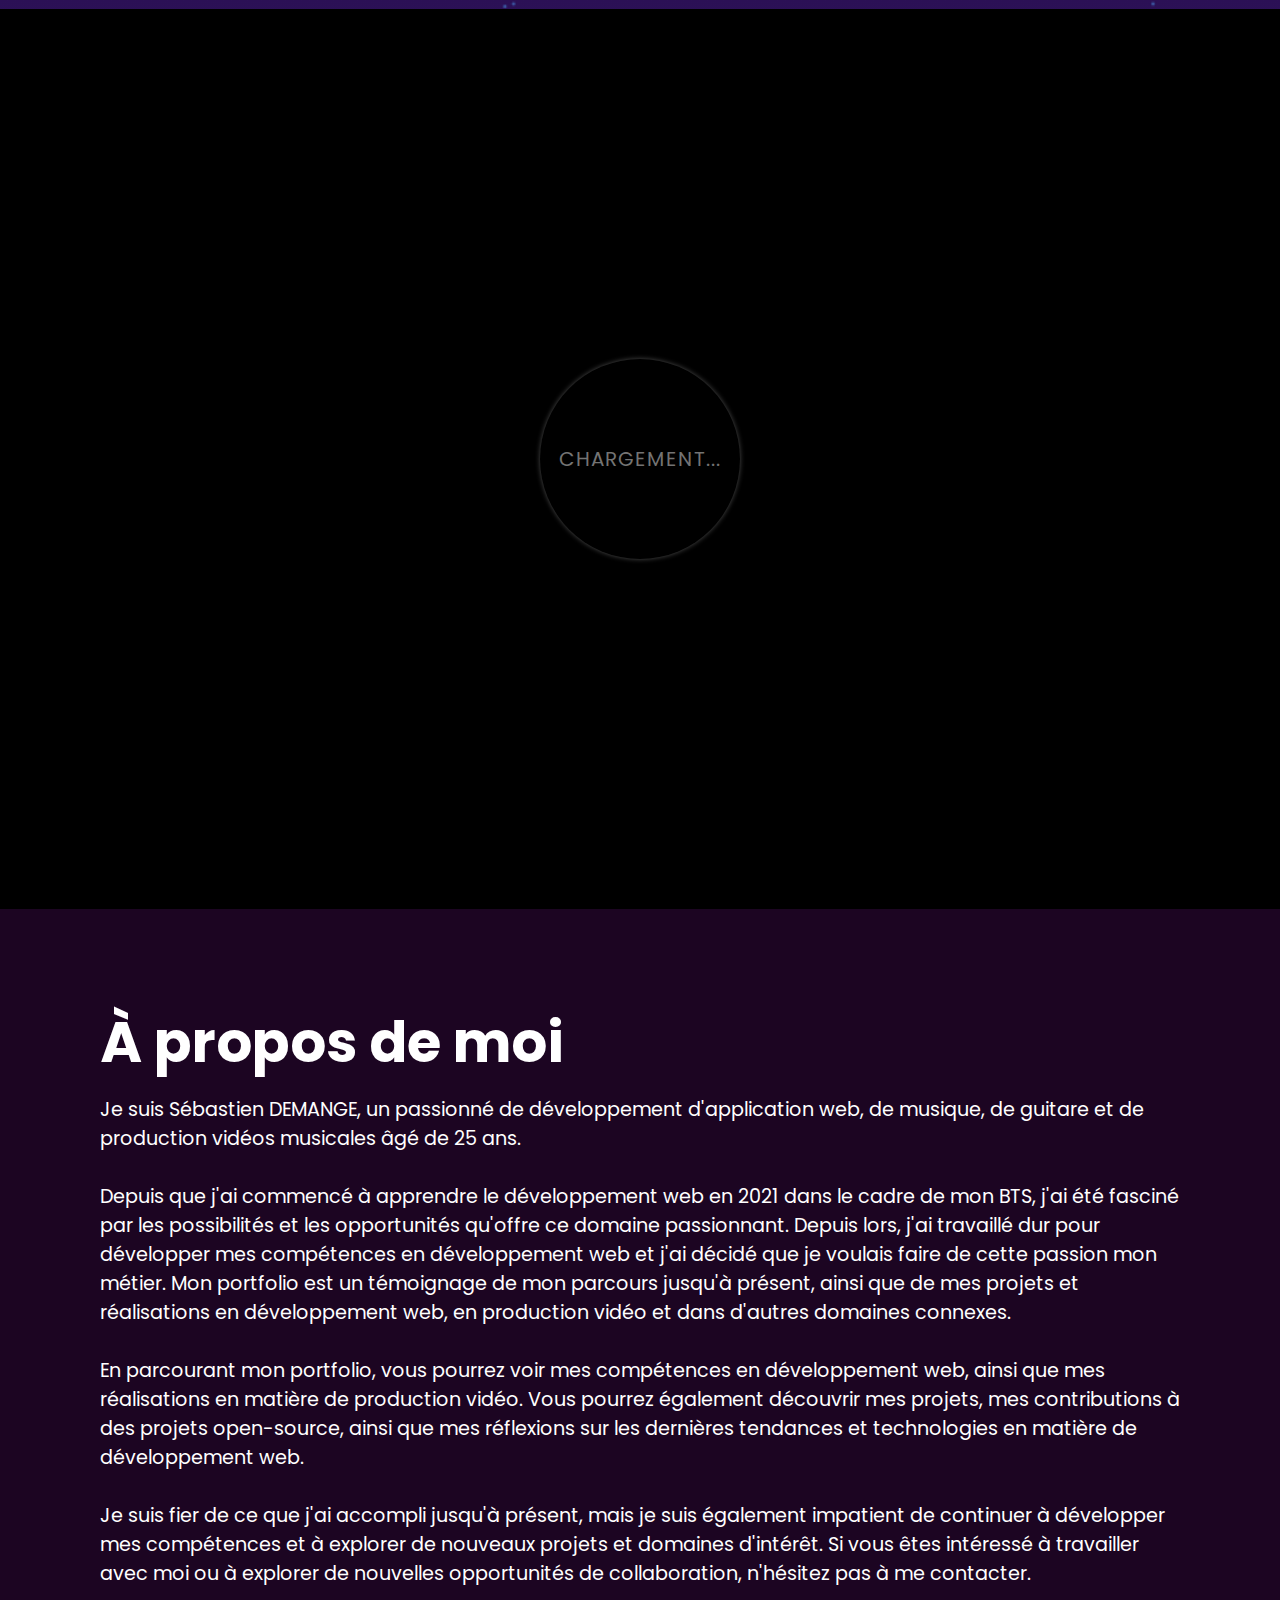
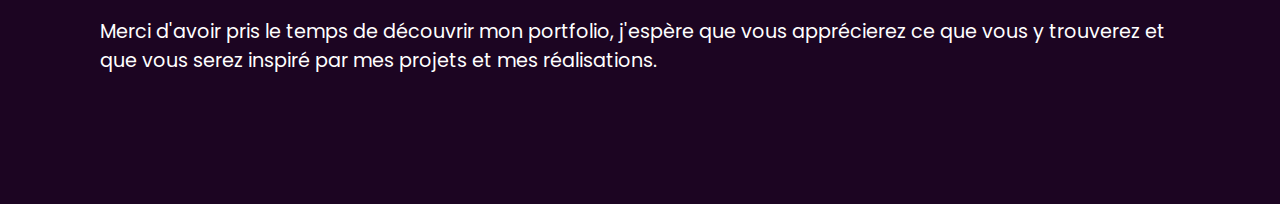
==== index.html @ 3cbb1642 "scroll indication button" ====
<!DOCTYPE html>
<html lang="fr">
<head>
    <meta charset="UTF-8">
    <meta name="viewport" content="width=device-width, initial-scale=1.0">
    <title>Sébastien DEMANGE</title>
    <link rel="stylesheet" type="text/css" href="style.css">
</head>
<body>
    <div class="center" id="preloader">
        <div class="ring"></div>
        <span class="loading">Chargement...</span>
    </div>
    <header>
        <div class="navbar">
            <a href="/index.html" class="logo">Sébastien DEMANGE</a>
            <ul class="navlist">
                <li><a href="/index.html"class="active">Accueil</a></li>
                <li><a href="/Pages/projects.html" >Projets</a></li>
                <li><a href="/Pages/contact.html">Contact</a></li>
            </ul>
        
            <!-- Checkbox et burger menu -->
            <input type="checkbox" id="menu-toggle">
            <label for="menu-toggle" class="menu-btn">
                <span></span>
                <span></span>
                <span></span>
            </label>
        
            <!-- Menu déroulant caché -->
            <nav class="menu-burger-hide">
                <ul>
                    <li><a href="/index.html">Accueil</a></li>
                    <li><a href="/Pages/projects.html">Projets</a></li>
                    <li><a href="/Pages/contact.html">Contact</a></li>
                </ul>
            </nav>
        </div>



    </header>
    <section>
        <img src="/Medias/stars.png" id="stars">
        <img src="/Medias/moon.png" id="moon">
        <img src="/Medias/mountains_behind.png" id="mountains_behind">
        <h2 id="text">Bienvenue</h2>
        <a href="#sec" id="btn"> </a>
        <img src="/Medias/mountains_front.png" id="mountains_front">
    </section>
    <div class="sec" id="sec">
        <h2>À propos de moi</h2>
        <p>Je suis Sébastien DEMANGE, un passionné de développement d'application web, de musique, de guitare et de production vidéos musicales âgé de 25 ans.<br><br>

            Depuis que j'ai commencé à apprendre le développement web en 2021 dans le cadre de mon BTS, 
            j'ai été fasciné par les possibilités et les opportunités qu'offre ce domaine passionnant. 
            Depuis lors, j'ai travaillé dur pour développer mes compétences en développement web et j'ai décidé 
            que je voulais faire de cette passion mon métier. Mon portfolio est un témoignage de mon parcours jusqu'à présent, 
            ainsi que de mes projets et réalisations en développement web, en production vidéo et dans d'autres domaines connexes.<br><br>

            En parcourant mon portfolio, vous pourrez voir mes compétences en développement web, 
            ainsi que mes réalisations en matière de production vidéo. Vous pourrez également découvrir mes projets, 
            mes contributions à des projets open-source, ainsi que mes réflexions sur les dernières tendances et technologies 
            en matière de développement web.<br><br>

            Je suis fier de ce que j'ai accompli jusqu'à présent, mais je suis également impatient de continuer à développer mes compétences et à explorer de nouveaux projets
            et domaines d'intérêt. Si vous êtes intéressé à travailler avec moi ou à explorer de nouvelles opportunités de collaboration, n'hésitez pas à me contacter.<br><br>

            Merci d'avoir pris le temps de découvrir mon portfolio, j'espère que vous apprécierez ce que vous 
            y trouverez et que vous serez inspiré par mes projets et mes réalisations.<br><br>
        </p>    

    </div>

    <script>

        document.addEventListener("DOMContentLoaded", function() {
            setTimeout(function() {
                // Faire disparaître le preloader
                document.getElementById('preloader').style.opacity = '0';

                // Après la transition (1s), masquer complètement le preloader
                setTimeout(function() {
                    document.getElementById('preloader').style.display = 'none';
                    
                    // Ajouter la classe pour afficher le contenu avec une transition
                    document.getElementById('content').classList.add('active');
                }, 1000); // Correspond à la durée de la transition CSS (1s)
                
            }, 1200);
        });

        
        window.onload = function() 
        {
            window.scrollTo(0, 0.01 * window.innerHeight);
        };
        
        document.addEventListener("DOMContentLoaded", function() {
        let stars = document.getElementById('stars');
        let moon = document.getElementById('moon');
        let mountains_behind = document.getElementById('mountains_behind');
        let text = document.getElementById('text');
        let btn = document.getElementById('btn');
        let mountains_front = document.getElementById('mountains_front');
        let header = document.querySelector('header');

     

        window.addEventListener('scroll', function(){
            let value = window.scrollY;

            stars.style.left = value * 0.25 + 'px';
            moon.style.top = value * 1.05 + 'px';
            mountains_behind.style.top = value * 0.5 + 'px';
            mountains_front.style.top = value * 0 + 'px';
            text.style.marginRight = value * 3 + 'px';
            text.style.marginTop = value * 1.2 + 'px';
            btn.style.marginTop = value * 1.5 + 'px';
            header.style.top = value * 0.9 + 'px';
        });
    });

    </script>
</body>
</html>
---- style.css ----
@import url('https://fonts.googleapis.com/css?family=Poppins:300,400,500,600,700,800,900&display=swap');

*{
    margin: 0;
    padding: 0;
    box-sizing: border-box;
    font-family: 'Poppins', sans-serif;
    scroll-behavior: smooth;
}

body{
    min-height: 100vh;
    background: linear-gradient(#2b1055,#7597de);
    overflow-x:hidden ;
}

.center {
    position: fixed;
    width: 100%;
    height: 100vh;
    background:#000;
    z-index: 1003;
    color:white;
    display: flex;
    text-align: center;
    justify-content: center;
    align-items: center;
    min-height: 100vh;
    transition: opacity 1s ease-out;
}

#content {
    display: block;
    opacity: 0;
    transform: translateY(20px); /* Décalage initial pour l'effet d'apparition */
    transition: opacity 1s ease-out, transform 1s ease-out; /* Transition sur opacité et position */
}

/* Classe active pour afficher le contenu */
#content.active {
    opacity: 1;
    transform: translateY(0); /* Remettre à la position normale */
}

.ring {
    position: absolute;
    width: 200px;
    height: 200px;
    border-radius: 50%;
    animation: ring 1.25s linear infinite;
}

@keyframes ring {
    0% {
        transform: rotate(0deg);
        box-shadow: 1px 5px 2px #e65c00;
    }
    50% {
        transform: rotate(180deg);
        box-shadow: 1px 5px 2px #18b201;
    }
    100% {
        transform: rotate(360deg);
        box-shadow: 1px 5px 2px #0456c8;
    }
   
}

.ring:before {
    position: absolute;
    content:'';
    left:0;
    top:0;
    width: 100%;
    height: 100%;
    box-shadow: 0 0 5px rgba(255,255,255,0.3);
    border-radius: 50%;
}

.loading {
    color: #737373;
    font-size: 20px;
    text-transform: uppercase;
    letter-spacing: 1px;
    line-height: 200px;
    animation: text 3s ease-in-out infinite;
}

@keyframes text {
    0% {
        color: #737373;
    }
    50% {
        color: #212121;
    }
    100% {
        color: #737373;
    }
}
    

  
.logo{
    font-size: 32px;
    font-weight: bold;
    text-decoration: none;
    color:white;
    text-transform: uppercase;
    width: 100%;
}

.navbar{
    display: flex;
    align-items: center;
    padding: 13px 3%;
    background-color: #0e0d0d;
    color: white;
    font-size: 1.2em;
    text-decoration: none;
    height:80px;
    color:white;
    position: fixed;
    width: 100%;
    z-index: 1001;
}

.navlist{
    display: flex;
    list-style: none;
    width: 100%;
    text-decoration: none;
    color:white;
    justify-content: flex-end;
}

.active{
    color: black;
    background-color:white;
    border-radius: 20px;
    padding:0.6em 1.5em;
    text-decoration: none;
    transition: all 0.3s ease;
}

.navlist a:not(.active){
    text-decoration: none;
    color:white;
    border-radius: 20px;
    transition: all 0.3s ease;
}

.navlist a:not(.active):hover{
    background-color:white;
    color:black;
    transition: all 0.3s ease;
    padding:0.6em 3em;
}

.navlist a{
    padding:0.6em 3em;
    margin-right:0.5em;
}

.burger-menu{
    display: none;
    z-index:4;
    opacity: 0;
}

.menu-burger-hide {
    position: fixed;
    top: 0;
    right: -250px;
    width: 250px;
    height: 100vh;
    background-color: #333;
    color: white;
    transition: right 0.3s ease;
    z-index: 100;
    display: flex;
    flex-direction: column;
    padding-top: 50px;
    text-align: center;
}

nav.menu-burger-hide ul li {
    margin: 20px 0;
}

nav.menu-burger-hide ul {
    list-style: none;
    padding: 0;
    margin: 0;
}

nav.menu-burger-hide ul li a {
    color: white;
    text-decoration: none;
    font-size: 1.2em;
}

#menu-toggle {
    display: none;
}

.menu-btn {
    display: none;
    position: fixed;
    top: 20px;
    right: 20px;
    width: 35px;
    height: 30px;
    cursor: pointer;
    z-index: 101;
}

.menu-btn span {
    display: block;
    width: 100%;
    height: 4px;
    background-color: white;
    margin: 6px 0;
    transition: 0.4s;
}

#menu-toggle:checked + .menu-btn span:nth-child(1) {
    transform: translateY(10px) rotate(45deg);
    width:35px;
    height: 4px;

}

#menu-toggle:checked + .menu-btn span:nth-child(2) {
    opacity: 0;
}

#menu-toggle:checked + .menu-btn span:nth-child(3) {
    transform: translateY(-10px) rotate(-45deg);
    width:35px;
    height: 4px;
}

#menu-toggle:checked ~ nav.menu-burger-hide {
    right: 0;
}

section{
    position: relative;
    width: 100%;
    height: 100vh;
    padding: 250px;
    display: flex;
    overflow: hidden;
}

section::before{
    content: '';
    position: absolute;
    bottom:0;
    left:0;
    width: 100%;
    height: 100px;
    background: linear-gradient(to top,#1c0522,transparent);
    z-index:1000;
}

section img{
    position: absolute;
    top:0;
    left: 0;
    width: 100%;
    height: 100%;
    object-fit: cover;
    pointer-events: none;
    overflow: hidden;
}

section img#moon{
    mix-blend-mode: screen;
}

section img#mountains_front{
    z-index: 10;
}

#text{
    right:-30vw;
    top:150px;
    position: absolute;
    color: #fff;
    white-space: nowrap;
    font-size: 7.5vw;
    z-index:9;
}

#btn {
    text-decoration: none;
    display: flex;
    margin-top: 10em;
    height: 10em;
    padding: 8px 50px;
    color: #2b1055;
    font-size: 1.2em;
    box-sizing: border-box;
    z-index: 11;
    transform: translateY(400px);
    justify-content: center;
    align-items: center;
    width: fit-content;
    flex-direction: row;
    border-radius: 3em;
    border:0.2em solid #ffffff;
    opacity: 0.6;
    margin-left:auto;
    margin-right:auto;
    margin-top:2em;
}

#btn:before{
    position: absolute;
    content: "";
    margin: auto;
    left: 0;
    right:0;
    top:1.3em;
    height: 1.5em;
    width: 1em;
    background-color:#ffffff;
    border-radius: 40%;
    animation: move-down 2s infinite;   
}

@keyframes move-down{
    80%{
        opacity: 0.5;
    }
    100%{
        transform: translateY(2.5em);
        opacity: 0;
    }
}

#btn:after{
    position: absolute;
    content:'Scroll'; 
    margin: auto;
    left: 0;
    right:0;
    top:6em;
    height: 1.5em;
    width: 50%;
    color:white;
}


.sec{
    position: relative;
    padding: 100px;
    background:#1c0522;
}

.sec h2{
    color: #fff;
    font-size: 3.5em;
    margin-bottom: 10px;
}

.sec p{
    color: #fff;
    font-size: 1.2em;
}


@media (max-width: 1050px) {
    .navlist {
        display: none;
    }
    .menu-btn {
        display: block;
    }
    .logo{
        font-size:32px;
        width: fit-content;
    }
    section::before{
        left:0;
    }
}

@media (max-width: 992px) {
    section {
        padding: 50px;
    }

    #text {
        font-size: 5vw;
        right: -250px;
        top: 250px;
    }

    section::before{
        left:0;
    }

    .sec {
        padding: 50px;
    }

    .sec h2 {
        font-size: 2.5em;
    }

    .sec p {
        font-size: 1em;
    }
}

@media (max-width: 850px) {
    .logo{
        font-size:28px;
    }
    section::before{
        left:0;
    }
}


@media (max-width: 576px) {
    .logo {
        font-size: 24px;
    }
    section{
        display: flex;
        justify-content: center;
    }
    section::before{
        left:0;
    }

    #text {
        font-size: 2em;
        right: -200px;
        top: 300px;
    }
    .sec {
        padding: 30px;
    }

    .sec h2 {
        font-size: 2em;
    }

    .sec p {
        font-size: 0.9em;
    }
    #btn {
        padding: 8px 38px;
        height: 8em;
        width: auto;
    }
    #btn:after{
        top: 5.2em;
        margin-left:14px;
    }

    @keyframes move-down{
        80%{
            opacity: 0.5;
        }
        100%{
            transform: translateY(2em);
            opacity: 0;
        }
    }
    
}

@media (max-width: 450px) {
    .logo {
        font-size: 22px;
    }
    section::before{
        left:0;
    }
}

@media (max-width: 350px) {
    .logo {
        font-size: 18px;
    }
    section::before{
        left:0;
    }
    #btn {
        padding: 8px 38px;
        height: 8em;
    }
    
    @keyframes move-down {
        60% {
            opacity: 0.5;
        }
        100% {
            transform: translateY(2.2em);
            opacity: 0;
        }
    }

}
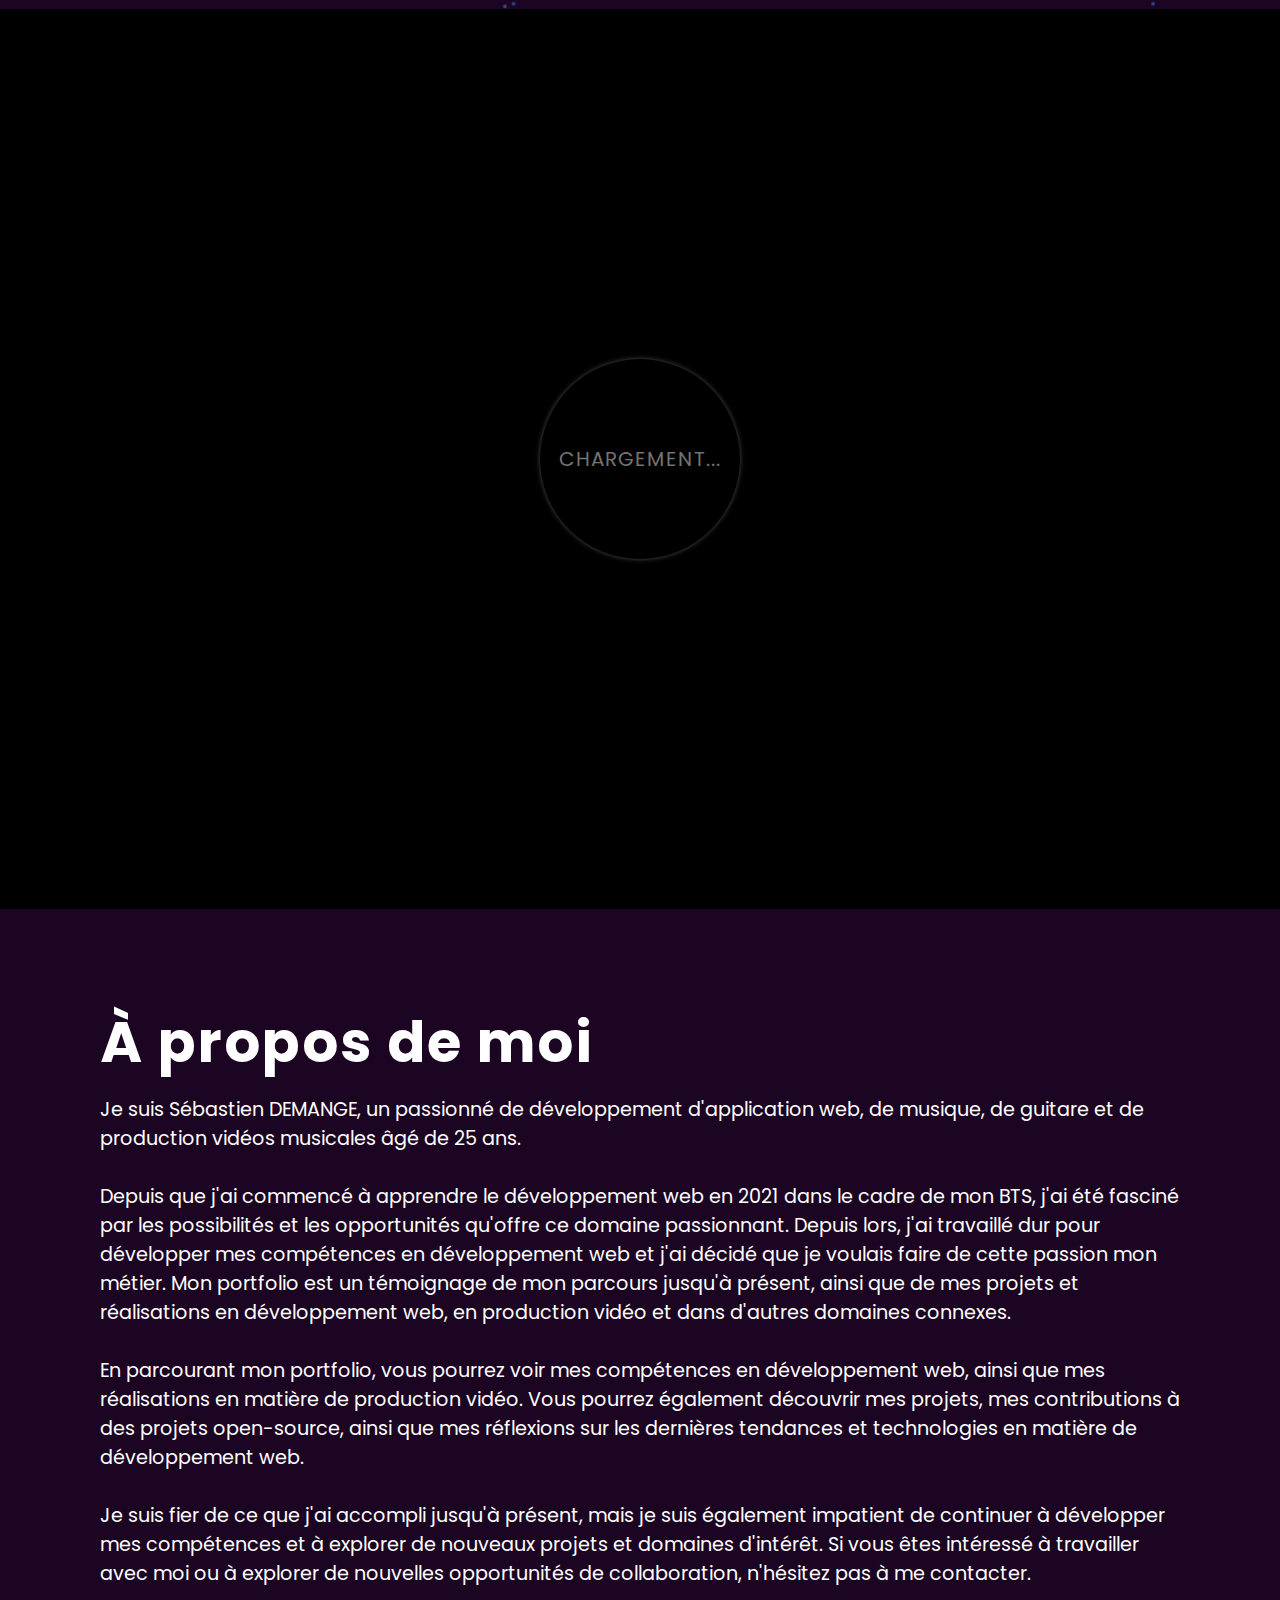
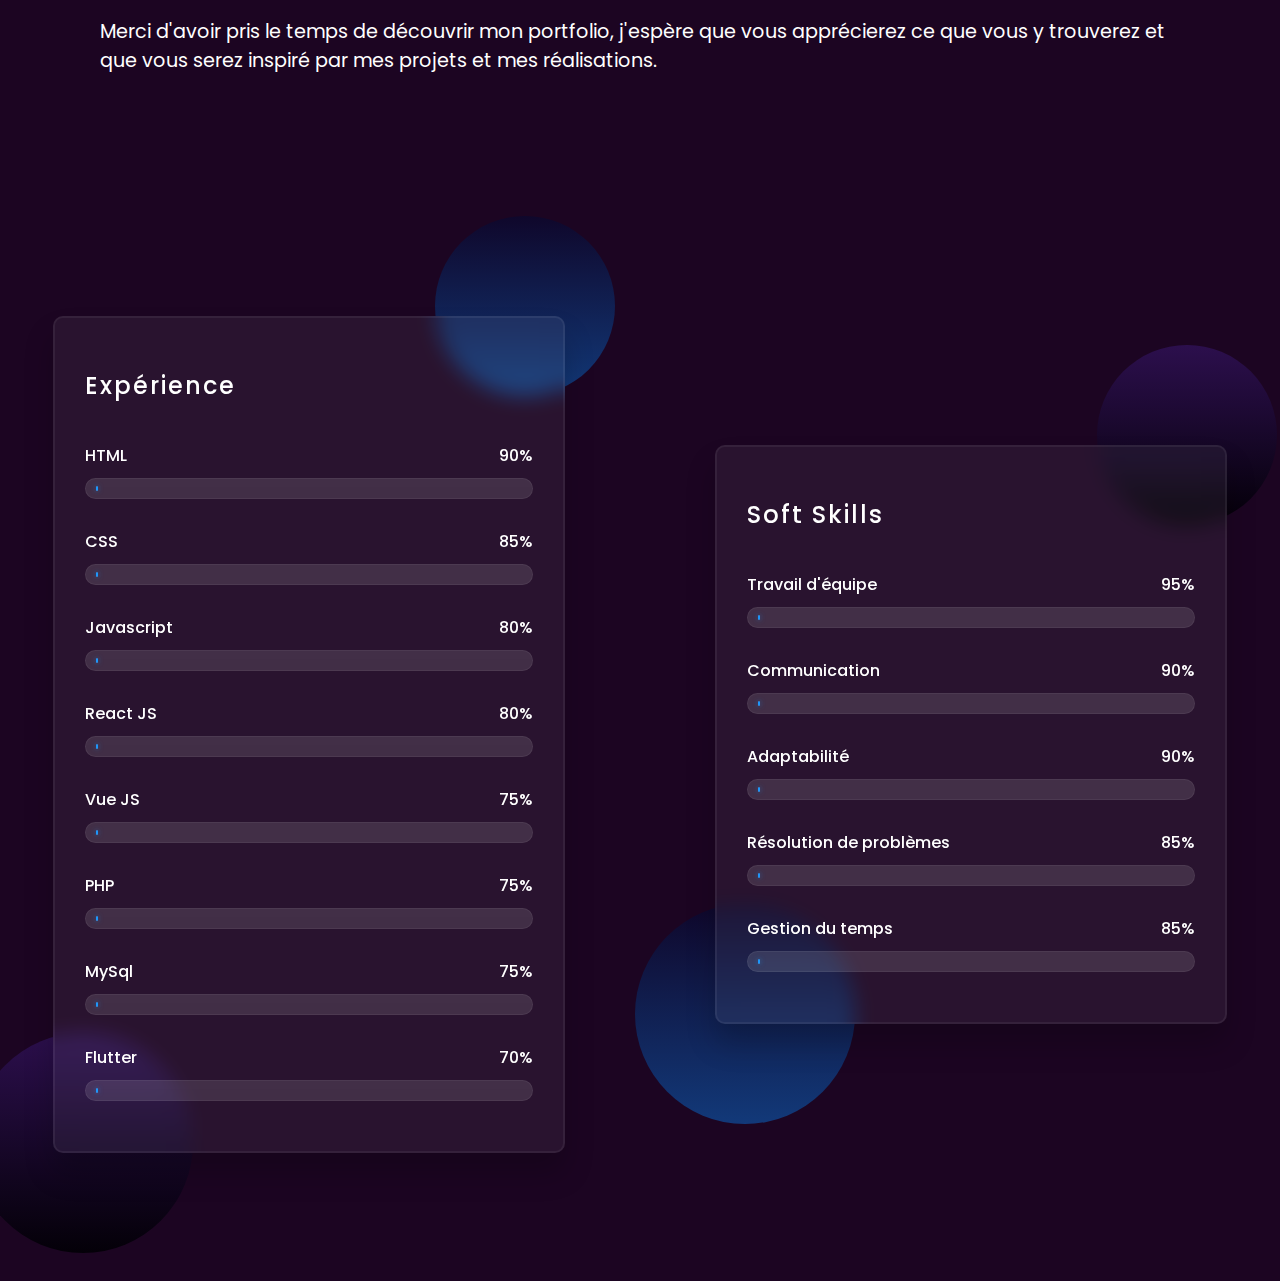
==== commit 7d41e9d8: "add skills" ====
--- a/index.html
+++ b/index.html
@@ -5,6 +5,7 @@
     <meta name="viewport" content="width=device-width, initial-scale=1.0">
     <title>Sébastien DEMANGE</title>
     <link rel="stylesheet" type="text/css" href="style.css">
+    <link rel="icon" href="Medias/icon_demange_sebastien.png" type="image/png">
 </head>
 <body>
     <div class="center" id="preloader">
@@ -70,58 +71,141 @@
             Merci d'avoir pris le temps de découvrir mon portfolio, j'espère que vous apprécierez ce que vous 
             y trouverez et que vous serez inspiré par mes projets et mes réalisations.<br><br>
         </p>    
-
     </div>
-
-    <script>
-
-        document.addEventListener("DOMContentLoaded", function() {
-            setTimeout(function() {
-                // Faire disparaître le preloader
-                document.getElementById('preloader').style.opacity = '0';
-
-                // Après la transition (1s), masquer complètement le preloader
-                setTimeout(function() {
-                    document.getElementById('preloader').style.display = 'none';
-                    
-                    // Ajouter la classe pour afficher le contenu avec une transition
-                    document.getElementById('content').classList.add('active');
-                }, 1000); // Correspond à la durée de la transition CSS (1s)
-                
-            }, 1200);
-        });
-
-        
-        window.onload = function() 
-        {
-            window.scrollTo(0, 0.01 * window.innerHeight);
-        };
-        
-        document.addEventListener("DOMContentLoaded", function() {
-        let stars = document.getElementById('stars');
-        let moon = document.getElementById('moon');
-        let mountains_behind = document.getElementById('mountains_behind');
-        let text = document.getElementById('text');
-        let btn = document.getElementById('btn');
-        let mountains_front = document.getElementById('mountains_front');
-        let header = document.querySelector('header');
-
-     
-
-        window.addEventListener('scroll', function(){
-            let value = window.scrollY;
-
-            stars.style.left = value * 0.25 + 'px';
-            moon.style.top = value * 1.05 + 'px';
-            mountains_behind.style.top = value * 0.5 + 'px';
-            mountains_front.style.top = value * 0 + 'px';
-            text.style.marginRight = value * 3 + 'px';
-            text.style.marginTop = value * 1.2 + 'px';
-            btn.style.marginTop = value * 1.5 + 'px';
-            header.style.top = value * 0.9 + 'px';
-        });
-    });
-
-    </script>
+    <div class="all-skills">
+        <div class="wrapper">
+            <div class="shape-1"></div>
+            <div class="shape-2"></div>
+            <div class="container">
+                <h2>Expérience</h2>
+                <div class="skills">
+                    <div class="details">
+                        <span>HTML</span>
+                        <span>90%</span>
+                    </div>
+                    <div class="bar">
+                        <div id="html-bar"></div>
+                    </div>
+                </div>
+                <div class="skills">
+                    <div class="details">
+                        <span>CSS</span>
+                        <span>85%</span>
+                    </div>
+                    <div class="bar">
+                        <div id="css-bar"></div>
+                    </div>
+                </div>
+                <div class="skills">
+                    <div class="details">
+                        <span>Javascript</span>
+                        <span>80%</span>
+                    </div>
+                    <div class="bar">
+                        <div id="js-bar"></div>
+                    </div>
+                </div>
+                <div class="skills">
+                    <div class="details">
+                        <span>React JS</span>
+                        <span>80%</span>
+                    </div>
+                    <div class="bar">
+                        <div id="ReactJS-bar"></div>
+                    </div>
+                </div>
+                <div class="skills">
+                    <div class="details">
+                        <span>Vue JS</span>
+                        <span>75%</span>
+                    </div>
+                    <div class="bar">
+                        <div id="VUE-bar"></div>
+                    </div>
+                </div>
+                <div class="skills">
+                    <div class="details">
+                        <span>PHP</span>
+                        <span>75%</span>
+                    </div>
+                    <div class="bar">
+                        <div id="PHP-bar"></div>
+                    </div>
+                </div>
+                <div class="skills">
+                    <div class="details">
+                        <span>MySql</span>
+                        <span>75%</span>
+                    </div>
+                    <div class="bar">
+                        <div id="MYSQL-bar"></div>
+                    </div>
+                </div>
+                <div class="skills">
+                    <div class="details">
+                        <span>Flutter</span>
+                        <span>70%</span>
+                    </div>
+                    <div class="bar">
+                        <div id="flutter-bar"></div>
+                    </div>
+                </div>
+            </div>
+        </div>
+    
+        <div class="wrapper2">
+            <div class="shape-3"></div>
+            <div class="shape-4"></div>
+            <div class="container2">
+                <h2>Soft Skills</h2>
+                <div class="skills">
+                    <div class="details">
+                        <span>Travail d'équipe</span>
+                        <span>95%</span>
+                    </div>
+                    <div class="bar">
+                        <div id="teamwork-bar"></div>
+                    </div>
+                </div>
+                <div class="skills">
+                    <div class="details">
+                        <span>Communication</span>
+                        <span>90%</span>
+                    </div>
+                    <div class="bar">
+                        <div id="communication-bar"></div>
+                    </div>
+                </div>
+                <div class="skills">
+                    <div class="details">
+                        <span>Adaptabilité</span>
+                        <span>90%</span>
+                    </div>
+                    <div class="bar">
+                        <div id="adapt-bar"></div>
+                    </div>
+                </div>
+                <div class="skills">
+                    <div class="details">
+                        <span>Résolution de problèmes </span>
+                        <span>85%</span>
+                    </div>
+                    <div class="bar">
+                        <div id="resoPb-bar"></div>
+                    </div>
+                </div>
+                <div class="skills">
+                    <div class="details">
+                        <span>Gestion du temps </span>
+                        <span>85%</span>
+                    </div>
+                    <div class="bar">
+                        <div id="time-bar"></div>
+                    </div>
+                </div>
+            </div>
+        </div>
+    </div>
+    <script src="../JS/scroll.js"></script>
 </body>
 </html>--- a/style.css
+++ b/style.css
@@ -10,7 +10,7 @@
 
 body{
     min-height: 100vh;
-    background: linear-gradient(#2b1055,#7597de);
+    background: #1c0522;
     overflow-x:hidden ;
 }
 
@@ -284,7 +284,7 @@
 }
 
 #text{
-    right:-30vw;
+    right:29.5vw;
     top:150px;
     position: absolute;
     color: #fff;
@@ -371,6 +371,255 @@
 }
 
 
+.wrapper,.wrapper2{
+    width: 40%;
+    min-width: 500px;
+    position: relative;
+    top: 50%;
+    margin-top:5em;
+}
+
+.all-skills {
+    display: flex;
+    flex-wrap: nowrap;
+    justify-content: center;
+    align-items: center;
+    margin-top:2em;
+    margin-bottom: 8em;
+    gap:150px;
+}
+
+.container{
+    width: 100%;
+    padding: 50px 30px;
+    background-color: rgba(255,255,255,0.06);
+    border: 2px solid rgba(255,255,255,0.06);
+    border-radius: 10px;
+    box-shadow: 0 20px 30px rgba(0,0,0,0.2);
+    backdrop-filter: blur(10px);
+}
+
+.container2{
+    width: 100%;
+    padding: 50px 30px;
+    background-color: rgba(255,255,255,0.06);
+    border: 2px solid rgba(255,255,255,0.06);
+    border-radius: 10px;
+    box-shadow: 0 20px 30px rgba(0,0,0,0.2);
+    backdrop-filter: blur(10px);
+    color:white;
+}
+
+.shape-1{
+    height: 220px;
+    width: 220px;
+    background: linear-gradient(#2c0f4d, #040008);
+    border-radius: 50%;
+    position: absolute;
+    bottom: -100px;
+    left: -80px;
+    z-index: -1;
+}
+
+.shape-2{
+    height: 180px;
+    width: 180px;
+    background: linear-gradient(#0f072b, #123979);
+    border-radius: 50%;
+    position: absolute;
+    top: -100px;
+    right: -50px;
+    z-index: -1;
+}
+
+.shape-3{
+    height: 180px;
+    width: 180px;
+    background: linear-gradient(#2c0f4d, #040008);
+    border-radius: 50%;
+    position: absolute;
+    top: -100px;
+    right: -50px;
+    z-index: -1;
+}
+
+.shape-4{
+    height: 220px;
+    width: 220px;
+    background: linear-gradient(#0f072b, #123979);
+    border-radius: 50%;
+    position: absolute;
+    bottom: -100px;
+    left: -80px;
+    z-index: -1;
+}
+
+
+
+.container *,.container2 *{
+    font-family: "Poppins",sans-serif;
+    color: #ffffff;
+    font-weight: 500;
+}
+
+h2{
+    margin-bottom: 40px;
+    letter-spacing: 2px;
+}
+.skills:not(:last-child){
+    margin-bottom: 30px;
+}
+.details{
+    width: 100%;
+    display: flex;
+    justify-content: space-between;
+    margin-bottom: 10px;
+}
+.bar{
+    position: relative;
+    background-color: rgba(255,255,255,0.06);
+    border: 1px solid rgba(255,255,255,0.06);
+    padding: 7px 10px;
+    border-radius: 20px;
+    backdrop-filter: blur(10px);
+}
+.bar div{
+    position: relative;
+    width: 0;
+    height: 5px;
+    border-radius: 10px;
+    background-color: #badefc;
+    border: 1px solid #1c97fc;
+    box-shadow: 0 0 5px rgba(28,151,252,0.6);
+}
+#html-bar{
+    animation: html-fill 2s forwards;
+}
+@keyframes html-fill{
+    100%{
+        width: 90%;
+    }
+}
+#css-bar{
+    animation: css-fill 2s forwards;
+}
+@keyframes css-fill{
+    100%{
+        width: 85%;
+    }
+}
+#js-bar{
+    animation: js-fill 2s forwards;
+}
+@keyframes js-fill {
+    100%{
+        width: 80%;
+    }
+}
+#ReactJS-bar{
+    animation: ReactJS-fill 2s forwards;
+}
+@keyframes ReactJS-fill{
+    100%{
+        width: 80%;
+    }
+}
+#VUE-bar{
+    animation: VUE-fill 2s forwards;
+}
+@keyframes VUE-fill{
+    100%{
+        width: 80%;
+    }
+}
+#PHP-bar{
+    animation: PHP-fill 2s forwards;
+}
+@keyframes PHP-fill{
+    100%{
+        width: 75%;
+    }
+}
+#MYSQL-bar{
+    animation: MYSQL-fill 2s forwards;
+}
+@keyframes MYSQL-fill{
+    100%{
+        width: 75%;
+    }
+}
+
+#flutter-bar{
+    animation: flutter-fill 2s forwards;
+}
+@keyframes flutter-fill{
+    100%{
+        width: 70%;
+    }
+}
+
+#teamwork-bar{
+    animation: teamwork-fill 2s forwards;
+}
+@keyframes teamwork-fill{
+    100%{
+        width: 95%;
+    }
+}
+
+#communication-bar{
+    animation: communication-fill 2s forwards;
+}
+@keyframes communication-fill{
+    100%{
+        width: 90%;
+    }
+}
+
+#adapt-bar{
+    animation: adapt-fill 2s forwards;
+}
+@keyframes adapt-fill{
+    100%{
+        width: 90%;
+    }
+}
+
+#resoPb-bar{
+    animation: resoPb-fill 2s forwards;
+}
+@keyframes resoPb-fill{
+    100%{
+        width: 85%;
+    }
+}
+
+#time-bar{
+    animation: time-fill 2s forwards;
+}
+@keyframes time-fill{
+    100%{
+        width: 85%;
+    }
+}
+
+/*====================RESPONSIVE==========================*/
+
+@media (max-width: 1250px) {
+    .all-skills {
+        display: flex;
+        flex-wrap: nowrap;
+        justify-content: center;
+        align-items: center;
+        margin-top: 7em;
+        gap: 150px;
+        flex-direction: column;
+    }
+    .wrapper{
+        margin-top:0;
+    }
+}
+
 @media (max-width: 1050px) {
     .navlist {
         display: none;
@@ -393,8 +642,6 @@
     }
 
     #text {
-        font-size: 5vw;
-        right: -250px;
         top: 250px;
     }
 
@@ -438,8 +685,6 @@
     }
 
     #text {
-        font-size: 2em;
-        right: -200px;
         top: 300px;
     }
     .sec {
@@ -460,7 +705,7 @@
     }
     #btn:after{
         top: 5.2em;
-        margin-left:14px;
+        margin-left:12px;
     }
 
     @keyframes move-down{
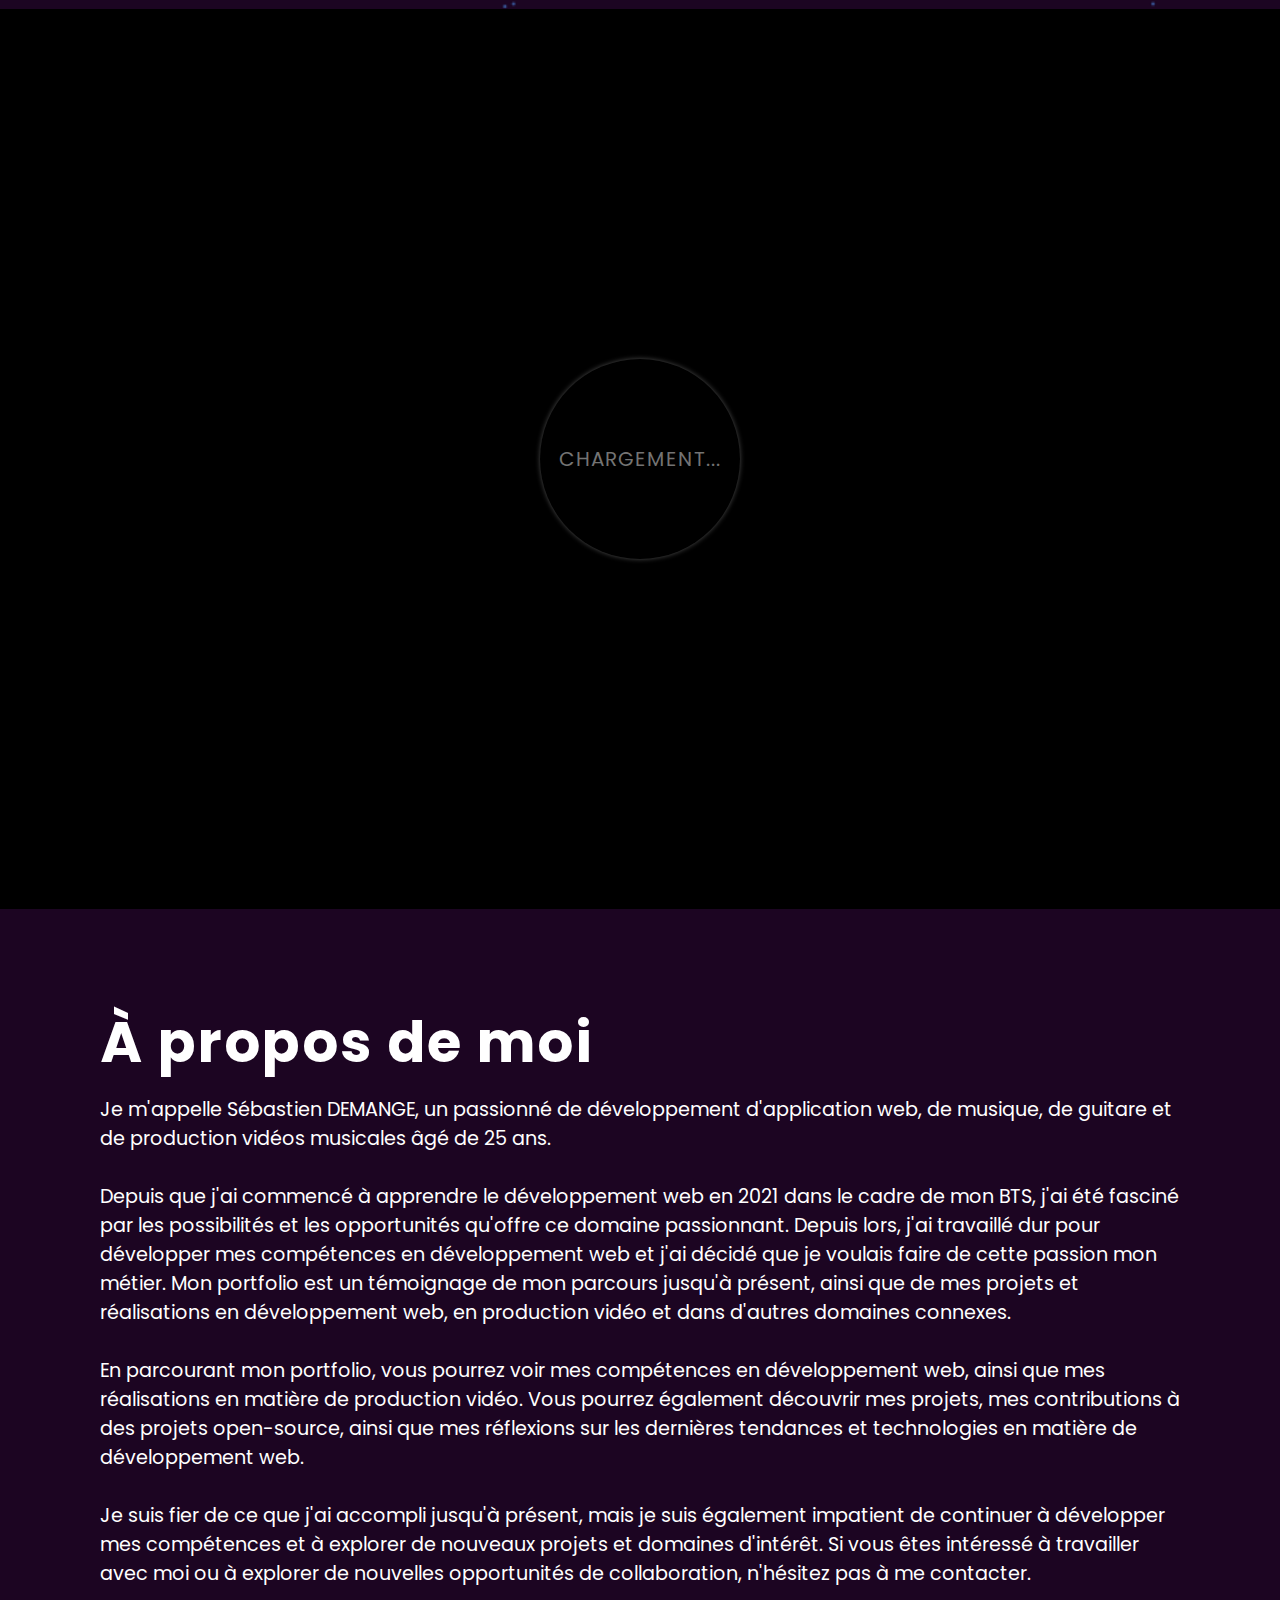
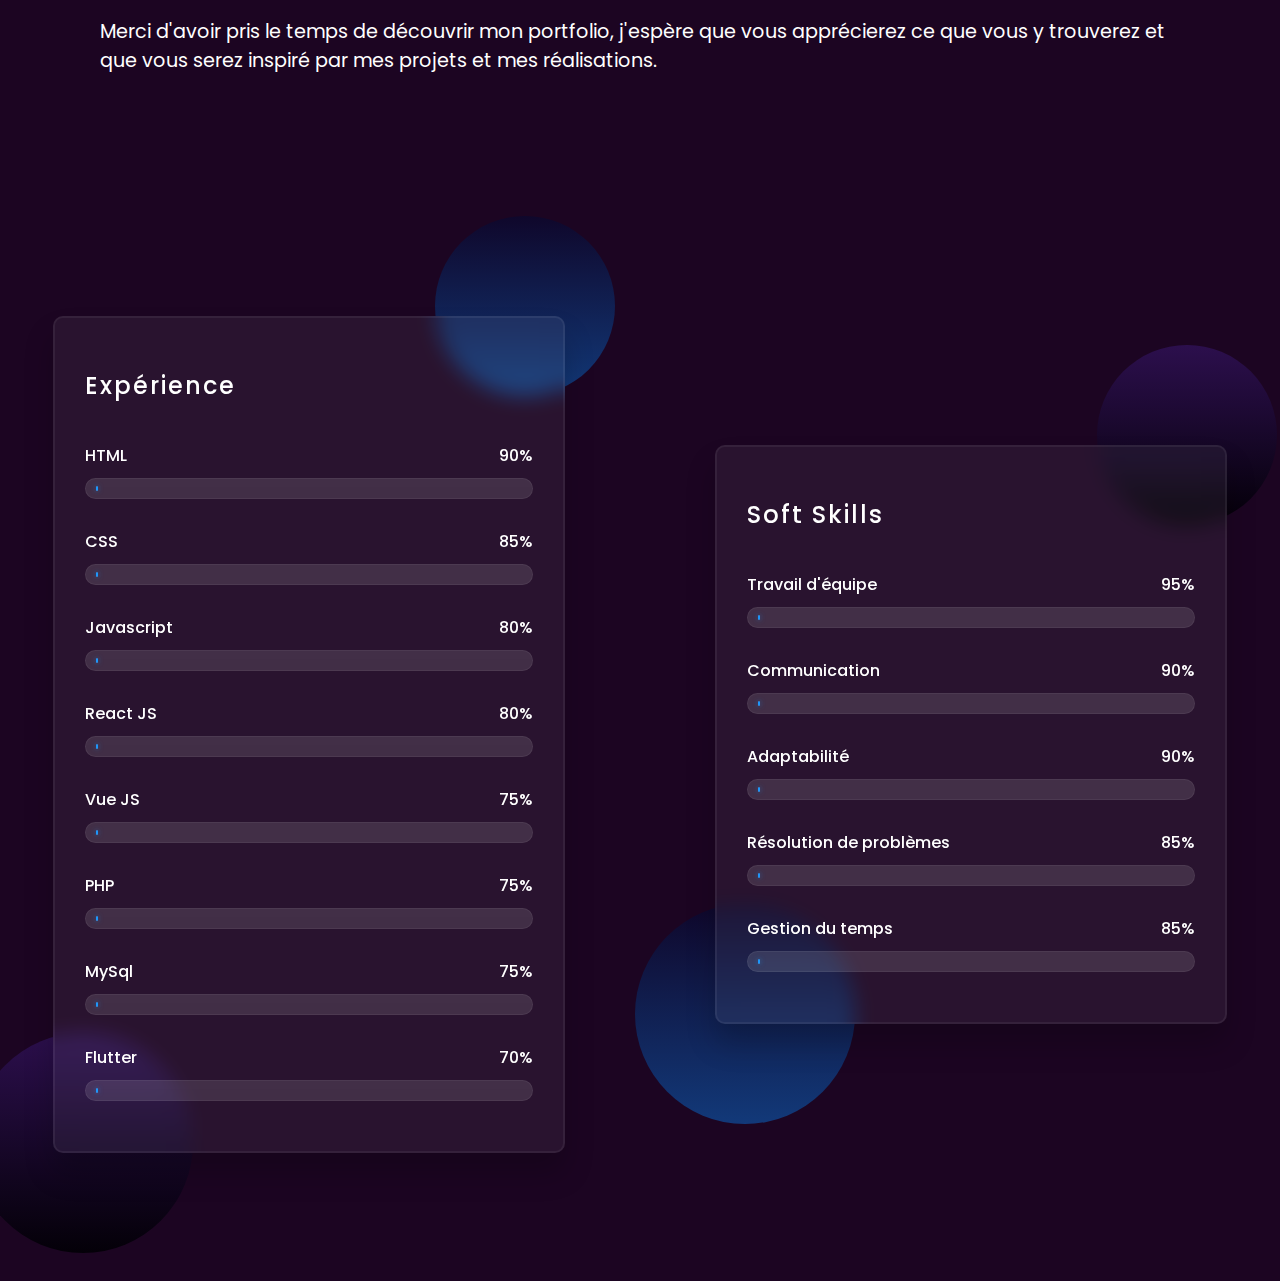
==== commit c00abb41: "fix syntax" ====
--- a/index.html
+++ b/index.html
@@ -52,7 +52,7 @@
     </section>
     <div class="sec" id="sec">
         <h2>À propos de moi</h2>
-        <p>Je suis Sébastien DEMANGE, un passionné de développement d'application web, de musique, de guitare et de production vidéos musicales âgé de 25 ans.<br><br>
+        <p>Je m'appelle Sébastien DEMANGE, un passionné de développement d'application web, de musique, de guitare et de production vidéos musicales âgé de 25 ans.<br><br>
 
             Depuis que j'ai commencé à apprendre le développement web en 2021 dans le cadre de mon BTS, 
             j'ai été fasciné par les possibilités et les opportunités qu'offre ce domaine passionnant. 
--- a/style.css
+++ b/style.css
@@ -284,7 +284,7 @@
 }
 
 #text{
-    right:29.5vw;
+    right:27.5vw;
     top:150px;
     position: absolute;
     color: #fff;
@@ -529,7 +529,7 @@
 }
 @keyframes VUE-fill{
     100%{
-        width: 80%;
+        width: 75%;
     }
 }
 #PHP-bar{
@@ -671,6 +671,46 @@
     }
 }
 
+@media (max-width: 650px) {
+    .wrapper,.wrapper2{
+        width: 50%;
+        min-width: 300px;
+    }
+    .container,.container2{
+        padding: 50px 30px;
+        display: flex;
+        flex-direction: column;
+        flex-wrap: nowrap;
+        justify-content: center;
+    }
+    .shape-1{
+        height: 150px;
+        width: 150px;
+        bottom: -60px;
+        left: -45px;
+    }
+    
+    .shape-2{
+        height: 120px;
+        width: 120px;
+        top: -50px;
+        right: -45px;
+    }
+    
+    .shape-3{
+        height: 120px;
+        width: 120px;
+        top: -50px;
+        right: -45px;
+    }
+    
+    .shape-4{
+        height: 150px;
+        width: 150px;
+        bottom: -60px;
+        left: -45px;
+    }
+}
 
 @media (max-width: 576px) {
     .logo {
@@ -729,6 +769,36 @@
     }
 }
 
+@media (max-width: 400px) {
+    .shape-1{
+        height: 100px;
+        width: 100px;
+        bottom: -40px;
+        left: -35px;
+    }
+    
+    .shape-2{
+        height: 80px;
+        width: 80px;
+        top: -35px;
+        right: -30px;
+    }
+    
+    .shape-3{
+        height: 80px;
+        width: 80px;
+        top: -35px;
+        right: -30px;
+    }
+    
+    .shape-4{
+        height: 100px;
+        width: 100px;
+        bottom: -40px;
+        left: -35px;
+    }
+}
+
 @media (max-width: 350px) {
     .logo {
         font-size: 18px;
@@ -739,6 +809,10 @@
     #btn {
         padding: 8px 38px;
         height: 8em;
+    }
+
+    .shape-1, .shape-2, .shape-3, .shape-4 {
+        display: none;
     }
     
     @keyframes move-down {
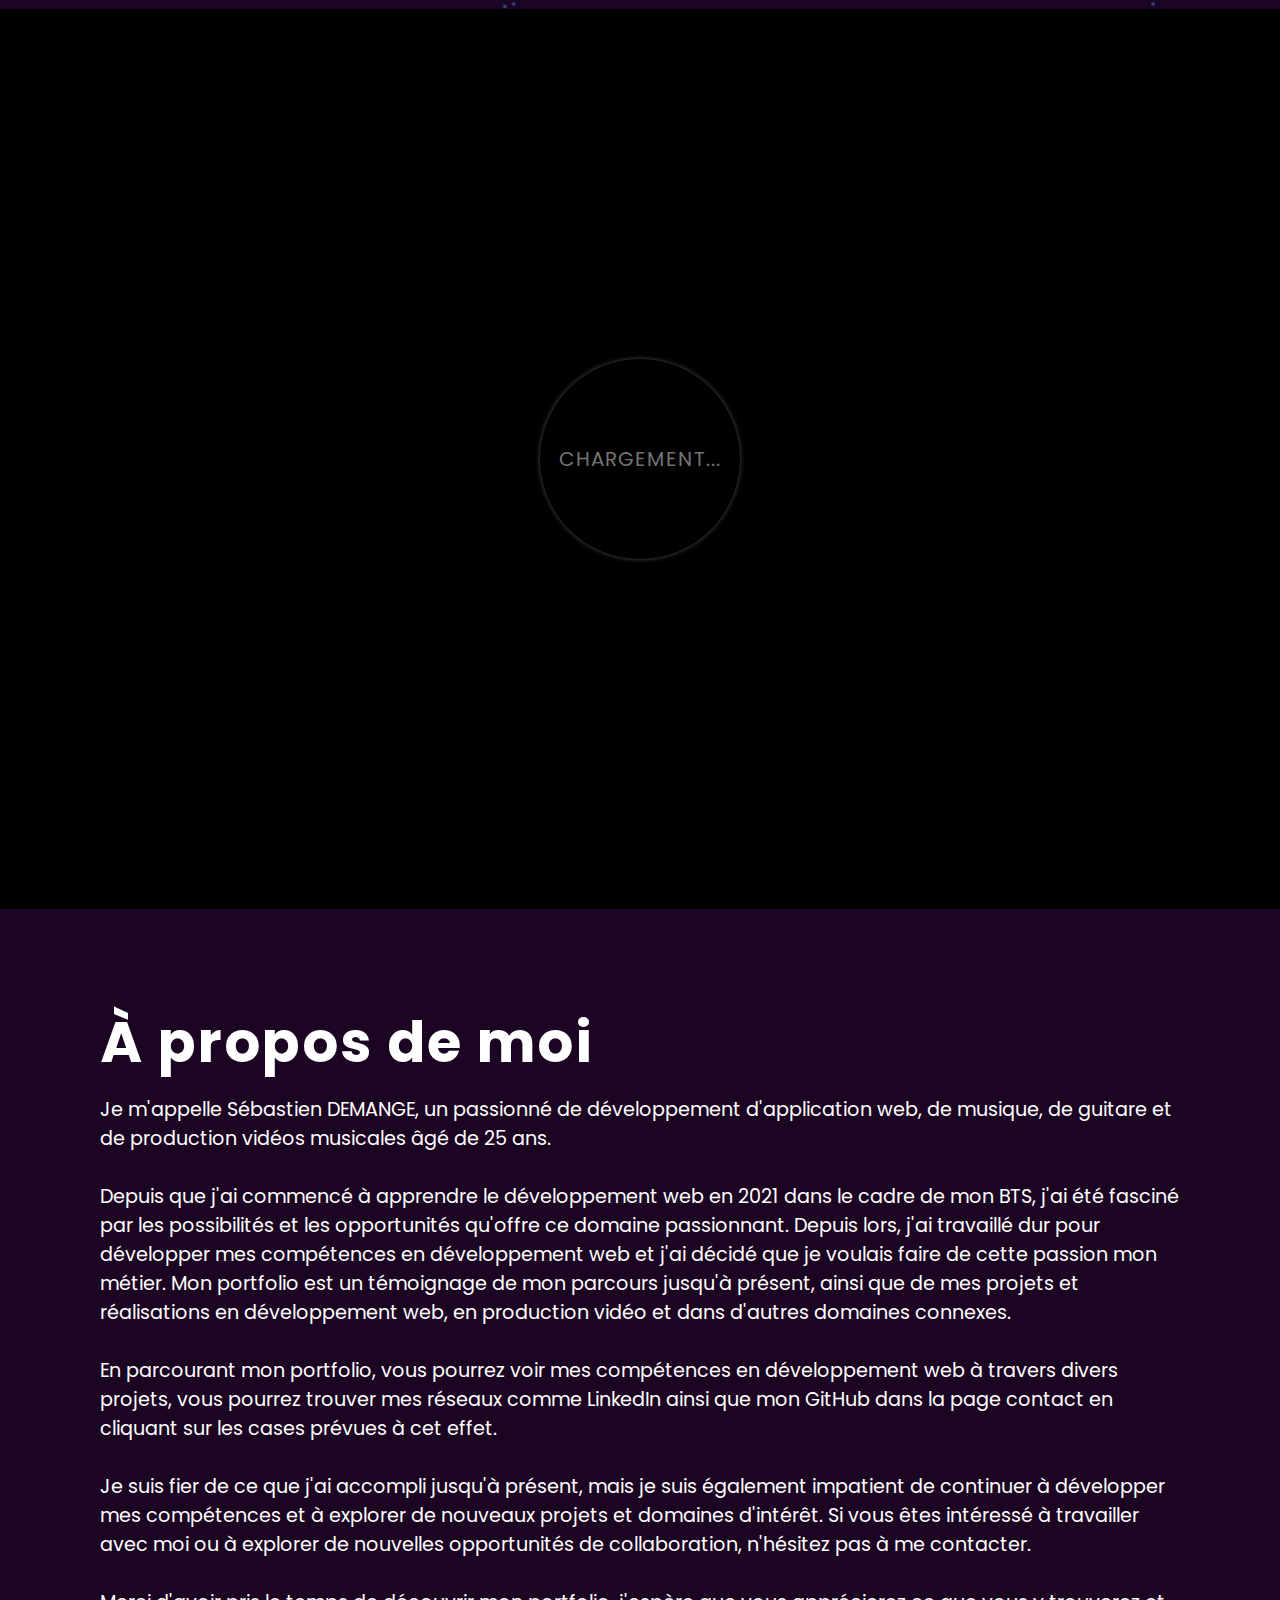
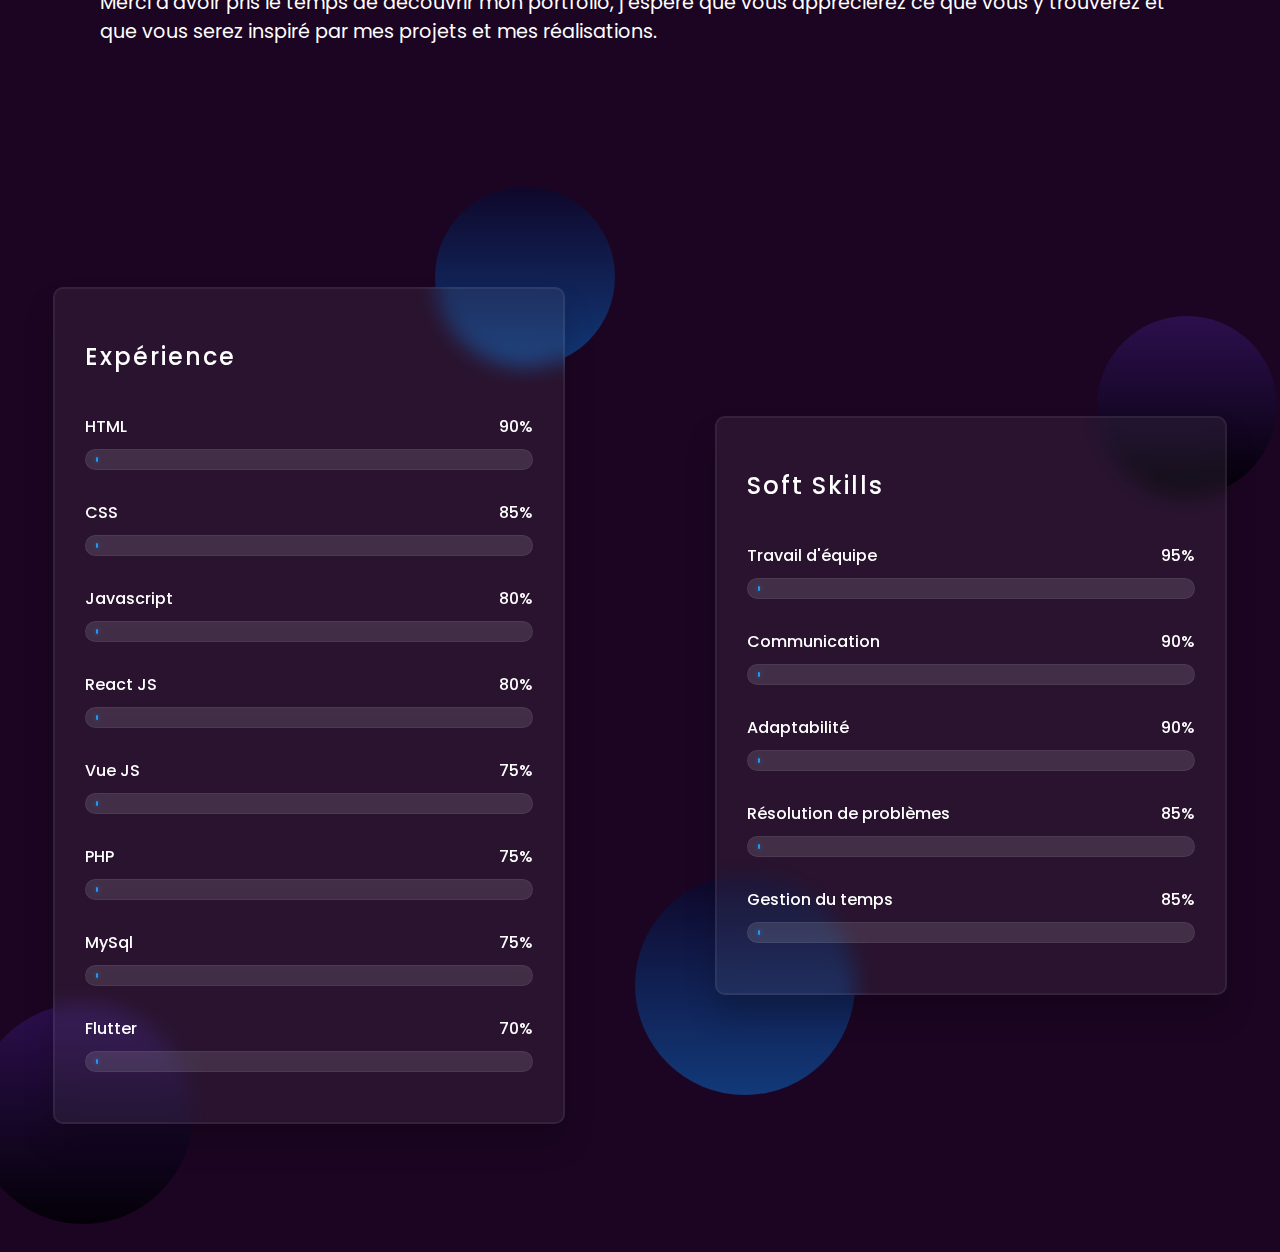
==== commit 417ea179: "changing "about me"" ====
--- a/index.html
+++ b/index.html
@@ -60,10 +60,8 @@
             que je voulais faire de cette passion mon métier. Mon portfolio est un témoignage de mon parcours jusqu'à présent, 
             ainsi que de mes projets et réalisations en développement web, en production vidéo et dans d'autres domaines connexes.<br><br>
 
-            En parcourant mon portfolio, vous pourrez voir mes compétences en développement web, 
-            ainsi que mes réalisations en matière de production vidéo. Vous pourrez également découvrir mes projets, 
-            mes contributions à des projets open-source, ainsi que mes réflexions sur les dernières tendances et technologies 
-            en matière de développement web.<br><br>
+            En parcourant mon portfolio, vous pourrez voir mes compétences en développement web à travers divers projets, vous pourrez trouver mes réseaux 
+            comme LinkedIn ainsi que mon GitHub dans la page contact en cliquant sur les cases prévues à cet effet.<br><br>
 
             Je suis fier de ce que j'ai accompli jusqu'à présent, mais je suis également impatient de continuer à développer mes compétences et à explorer de nouveaux projets
             et domaines d'intérêt. Si vous êtes intéressé à travailler avec moi ou à explorer de nouvelles opportunités de collaboration, n'hésitez pas à me contacter.<br><br>
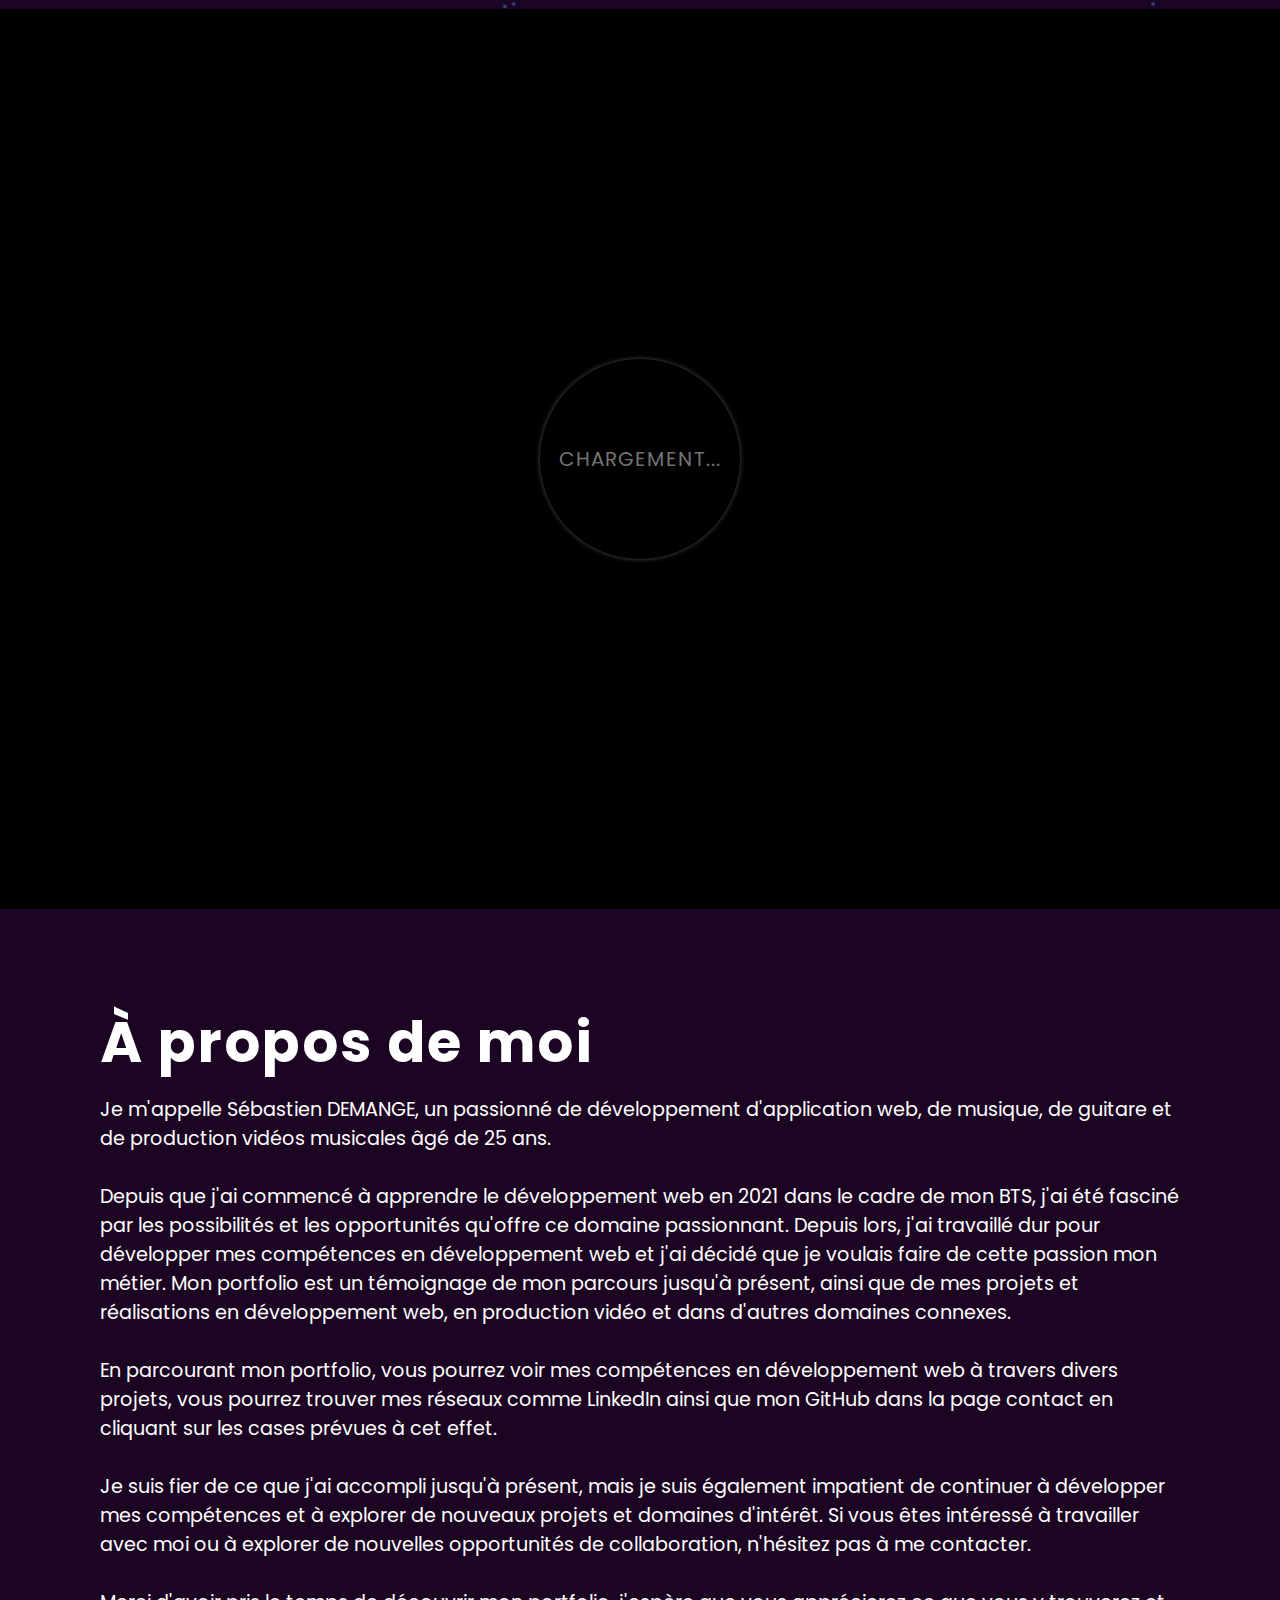
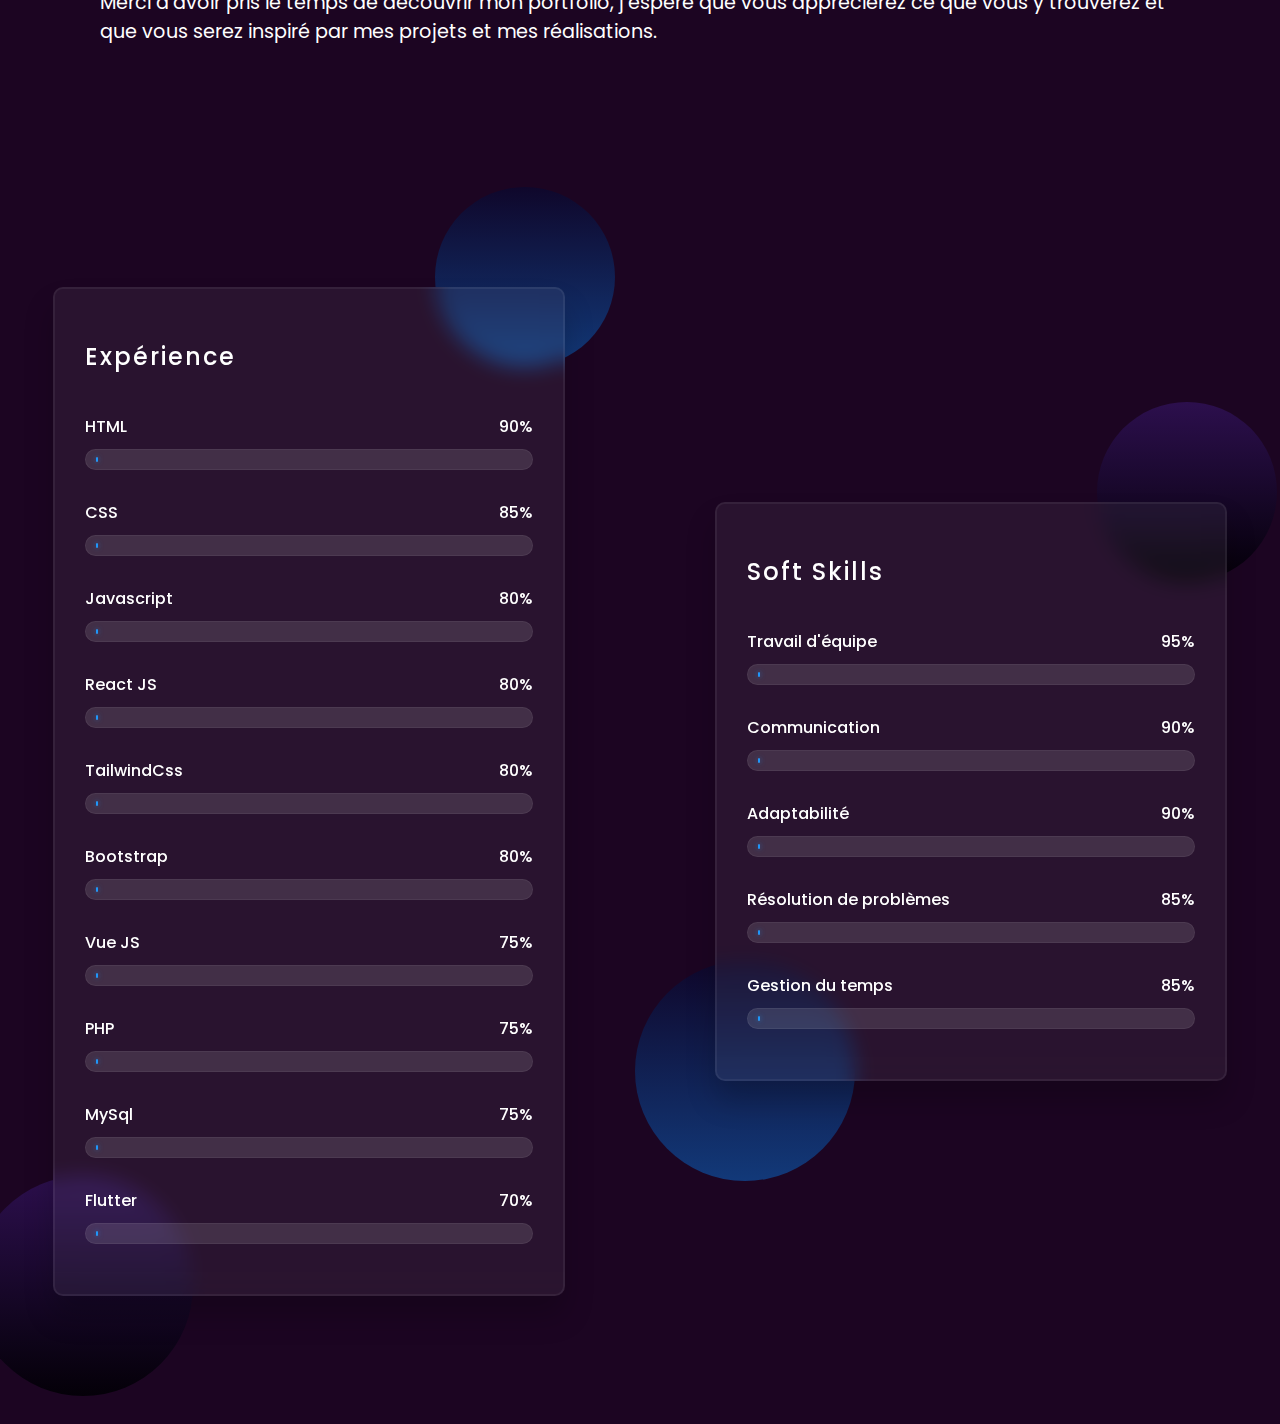
==== commit 2d9964e9: "add new skills" ====
--- a/index.html
+++ b/index.html
@@ -114,6 +114,24 @@
                 </div>
                 <div class="skills">
                     <div class="details">
+                        <span>TailwindCss</span>
+                        <span>80%</span>
+                    </div>
+                    <div class="bar">
+                        <div id="tailwindcss-bar"></div>
+                    </div>
+                </div>
+                <div class="skills">
+                    <div class="details">
+                        <span>Bootstrap</span>
+                        <span>80%</span>
+                    </div>
+                    <div class="bar">
+                        <div id="bootstrap-bar"></div>
+                    </div>
+                </div>
+                <div class="skills">
+                    <div class="details">
                         <span>Vue JS</span>
                         <span>75%</span>
                     </div>
--- a/style.css
+++ b/style.css
@@ -532,6 +532,23 @@
         width: 75%;
     }
 }
+
+#tailwindcss-bar{
+    animation: tailwindcss-fill 2s forwards;
+}
+@keyframes tailwindcss-fill{
+    100%{
+        width: 80%;
+    }
+}
+#bootstrap-bar{
+    animation: bootstrap-fill 2s forwards;
+}
+@keyframes bootstrap-fill{
+    100%{
+        width: 80%;
+    }
+}
 #PHP-bar{
     animation: PHP-fill 2s forwards;
 }
